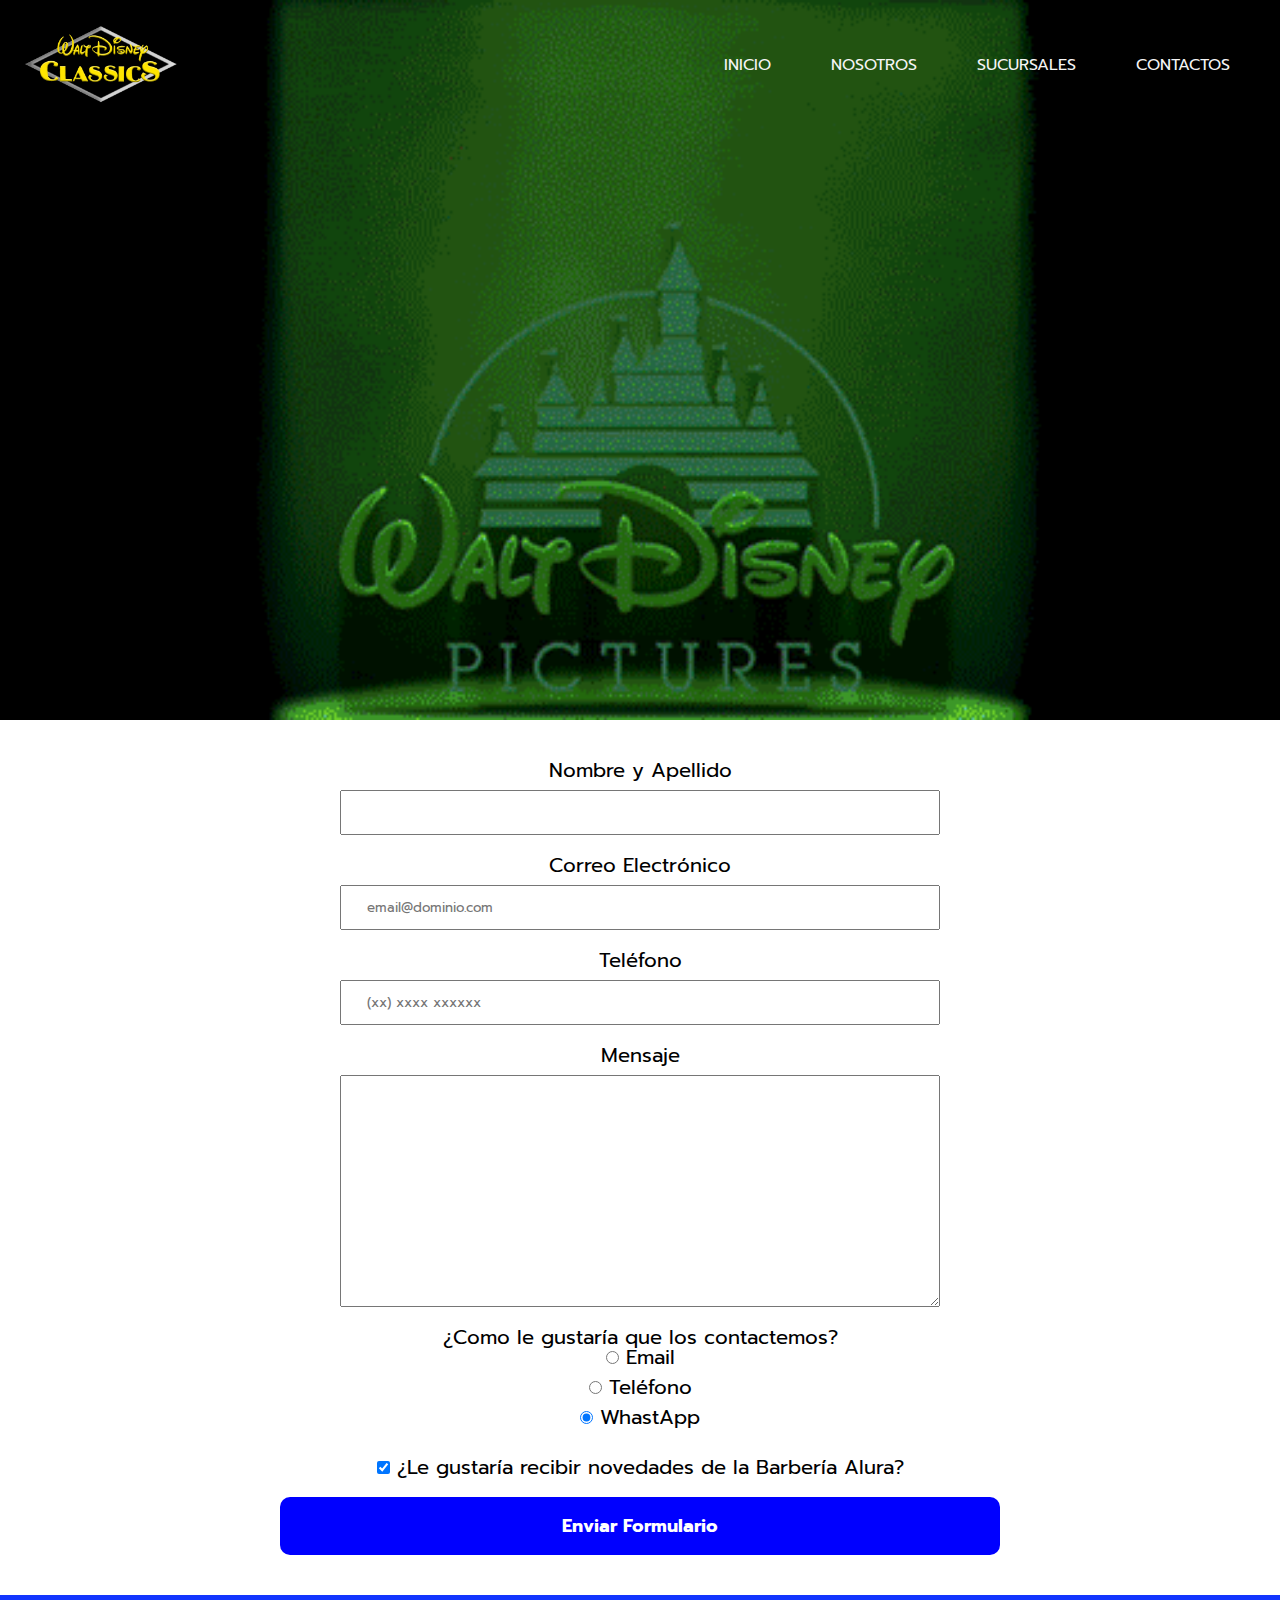
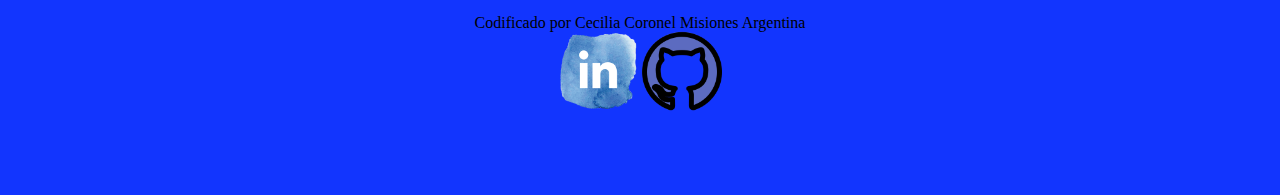
==== pages/contacto.html @ 892f3b58 "pagina de contacto lista" ====
<!DOCTYPE html>

<html>

    <head>
        <meta charset="UTF-8">
        <title> Contacto Disney Classics </title>
        <link rel="stylesheet" href="../estilos/reset.css">
        <link rel="stylesheet" href="../estilos/contacto.css">
        

    </head>

    <body>

        <header>
            <nav class="navbar">
                <img src="../img-disney/logo1.png" alt="logo" class="logo"> 
                <ul class="nav-links">
                    <li><a href="../index.html">INICIO</a></li>
                    <li><a href="#">NOSOTROS</a></li>
                    <li><a href="#">SUCURSALES</a></li>
                    <li class="ctn"><a href="./contacto.html">CONTACTOS</a></li>
                </ul>
            </nav>
        </header>

        <main>
            <form>

                <label for="nombreapellido"> Nombre y Apellido </label>
                <input type="text" id="nombreapellido" class="input-padron" required>

                <label for="correoelectronico"> Correo Electrónico </label>
                <input type="email" id="correoelectronico"class="input-padron" required placeholder="email@dominio.com">

                <label for="telefono"> Teléfono </label>
                <input type="tel" id="telefono"class="input-padron" required placeholder="(xx) xxxx xxxxxx">

                <label for="mensaje"> Mensaje </label>
                <textarea id="mensaje" class="input-padron" cols="70" rows="10" required></textarea>

                    <fieldset>

                        <p>¿Como le gustaría que los contactemos?</p>

                        <label for="radio-email"><input type="radio" name="contacto" value="email" id="radio-email"> Email </label>
                        
                        <label for="radio-telefono"><input type="radio" name="contacto" value="telefono" id="radio-telefono"> Teléfono </label>
                        
                        <label for="radio-whatsapp"><input type="radio" name="contacto" value="whatsapp" id="radio-whatsapp" checked> WhastApp </label>

                    </fieldset>

                <label class="checkbox"><input type="checkbox" checked> ¿Le gustaría recibir novedades de la Barbería Alura?</label>

                <input type="submit" value="Enviar Formulario" class="enviar">
                
            </form>

        </main>

        <section class="footer">
            <p>Codificado por Cecilia Coronel Misiones Argentina</p>
            <a href="https://www.linkedin.com/in/cecilia-coronel-204667232/"><img class="social" src="../img-disney/linkedin1.png" alt="linkedin"></a> 
            <a href="https://github.com/Cesscoronel89"><img class="social" src="../img-disney/github3.png" alt="github"></a> 
        </section>
        
    </body>


</html>
---- estilos/contacto.css ----
@import url('https://fonts.googleapis.com/css2?family=Prompt:wght@200;500&display=swap');

*{
    margin: 0;
    padding: 0;
    box-sizing: border-box;
    font-family:'Prompt', sans-serif;
}

.navbar{
    position: absolute;
    top: 0;
    left: 0;
    display: flex;
    width: 100%;
    justify-content: space-between;
    padding: 20px;
    color: whitesmoke;
}
.logo{
    width: 160px;
}

.nav-links{
    display: flex;
    align-items: center;
    font-family:'Prompt', sans-serif;
    
}

.nav-links li{
    margin: 0 30px;
}

.nav-links li a{
    color: whitesmoke;
    text-decoration: none;
}

header{
    width:100vw;
    height:80vh;
    background-image:url(../img-disney/gifbanner3.gif);
    background-position:bottom;
    background-size:cover;
    display:flex;
    align-items: center;
    justify-content: center;
    text-align: center;
}

.header-content{
    margin-bottom: 150px;
    color: blue;
    text-align: center;
}

.header-content h2{
    font-size: 4vmin;
    -webkit-text-stroke: 1px black;
}

form{
    margin: 40px;
    text-align: -webkit-center;
}

form label , form fieldset{
    display: block;
    font-size: 20px;
    margin: 0 0 10px;
    
}

.input-padron {
    display: block;
    margin: 0 0 20px;
    padding: 10px 25px;
    width: 50%;
}

.checkbox{
    margin: 20px 0;
}

.enviar{
    width: 60%;
    padding: 15px 0;
    font-size: 18px;
    font-weight: bold;
    color: white;
    background: blue;
    border: none;
    border-radius: 10px;
    transition: 2s all;
    cursor: pointer;
}

.enviar:hover{
    background: #e20bc9;
    color: rgb(26, 22, 244);
    transform: scale(1.2);
}


.footer{
    width: 100%;
    height: 200px;
    padding: 20px 80px;
    margin: 0;
    background: #1235fe ;
    text-align: center;
}
.footer p{
    text-align: center;
}
.social{
    width: 80px;
}
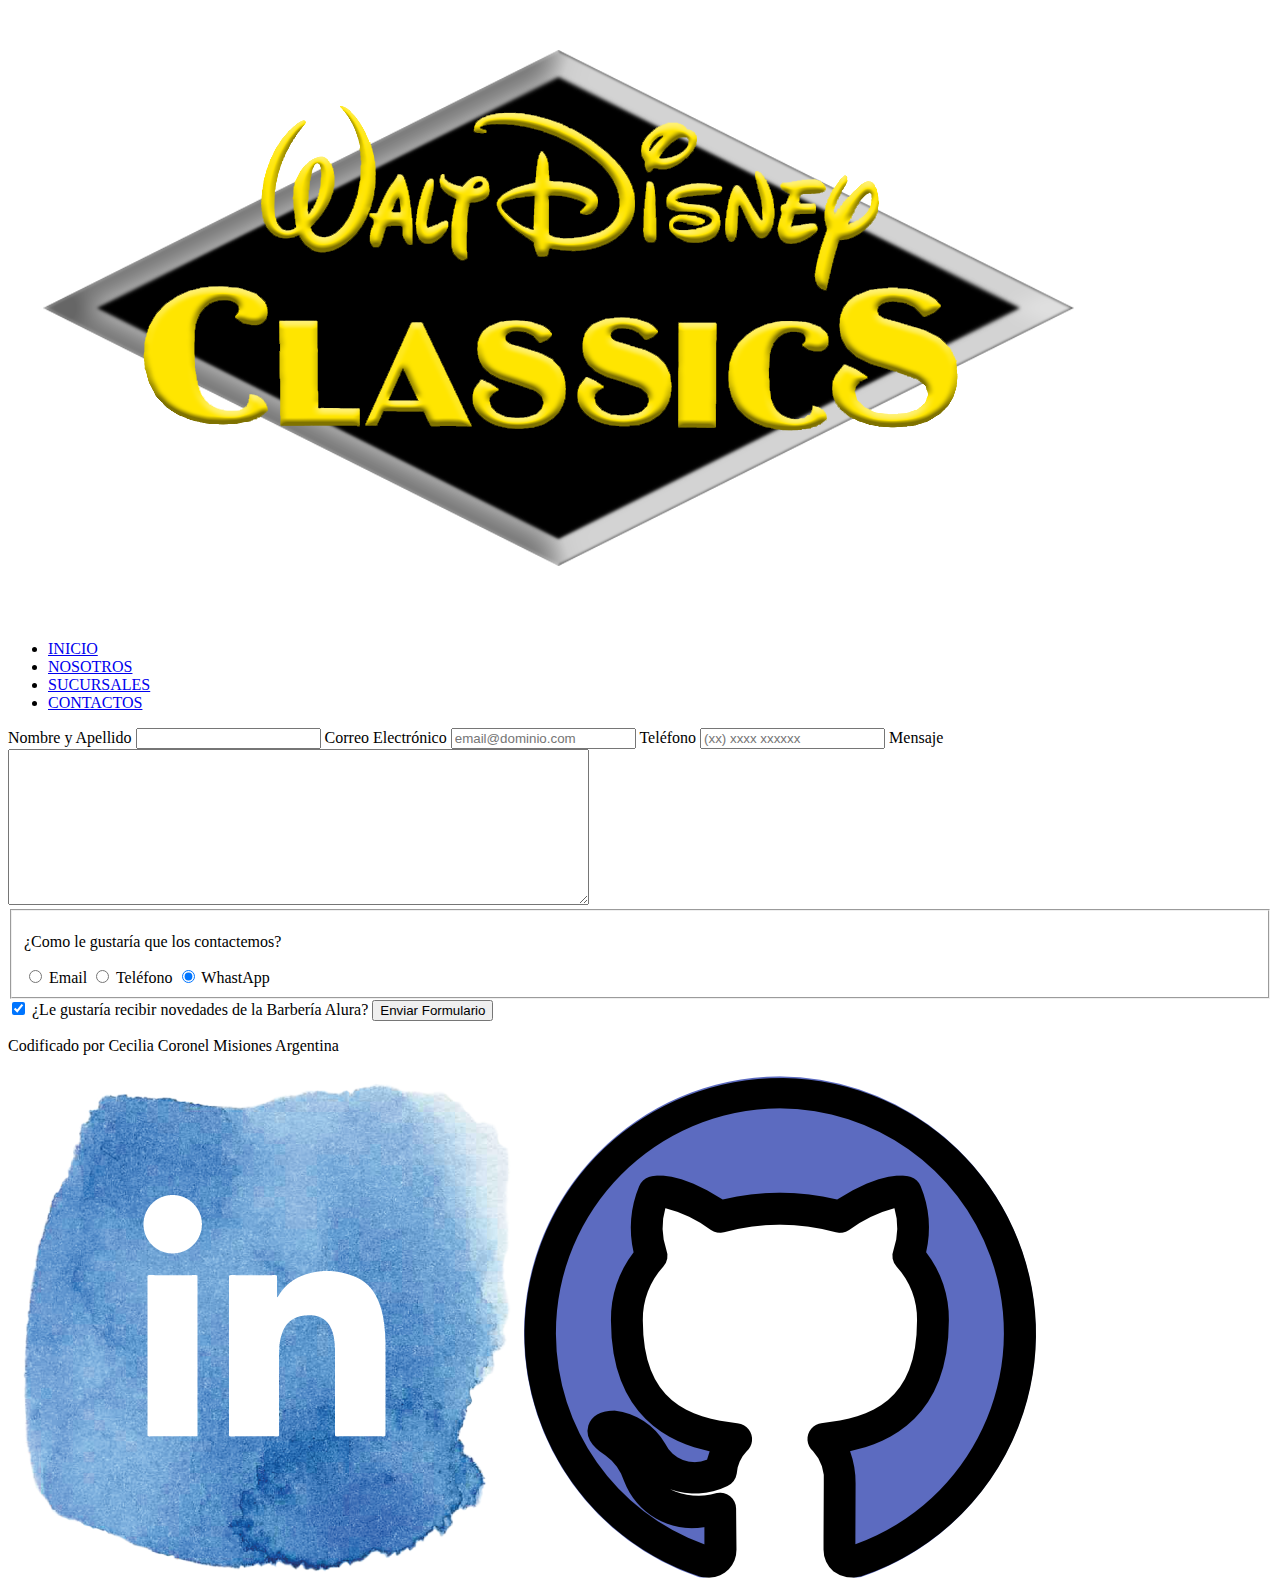
==== commit f61289cb: "quitando links de estilo" ====
--- a/pages/contacto.html
+++ b/pages/contacto.html
@@ -5,8 +5,7 @@
     <head>
         <meta charset="UTF-8">
         <title> Contacto Disney Classics </title>
-        <link rel="stylesheet" href="../estilos/reset.css">
-        <link rel="stylesheet" href="../estilos/contacto.css">
+
         
 
     </head>
